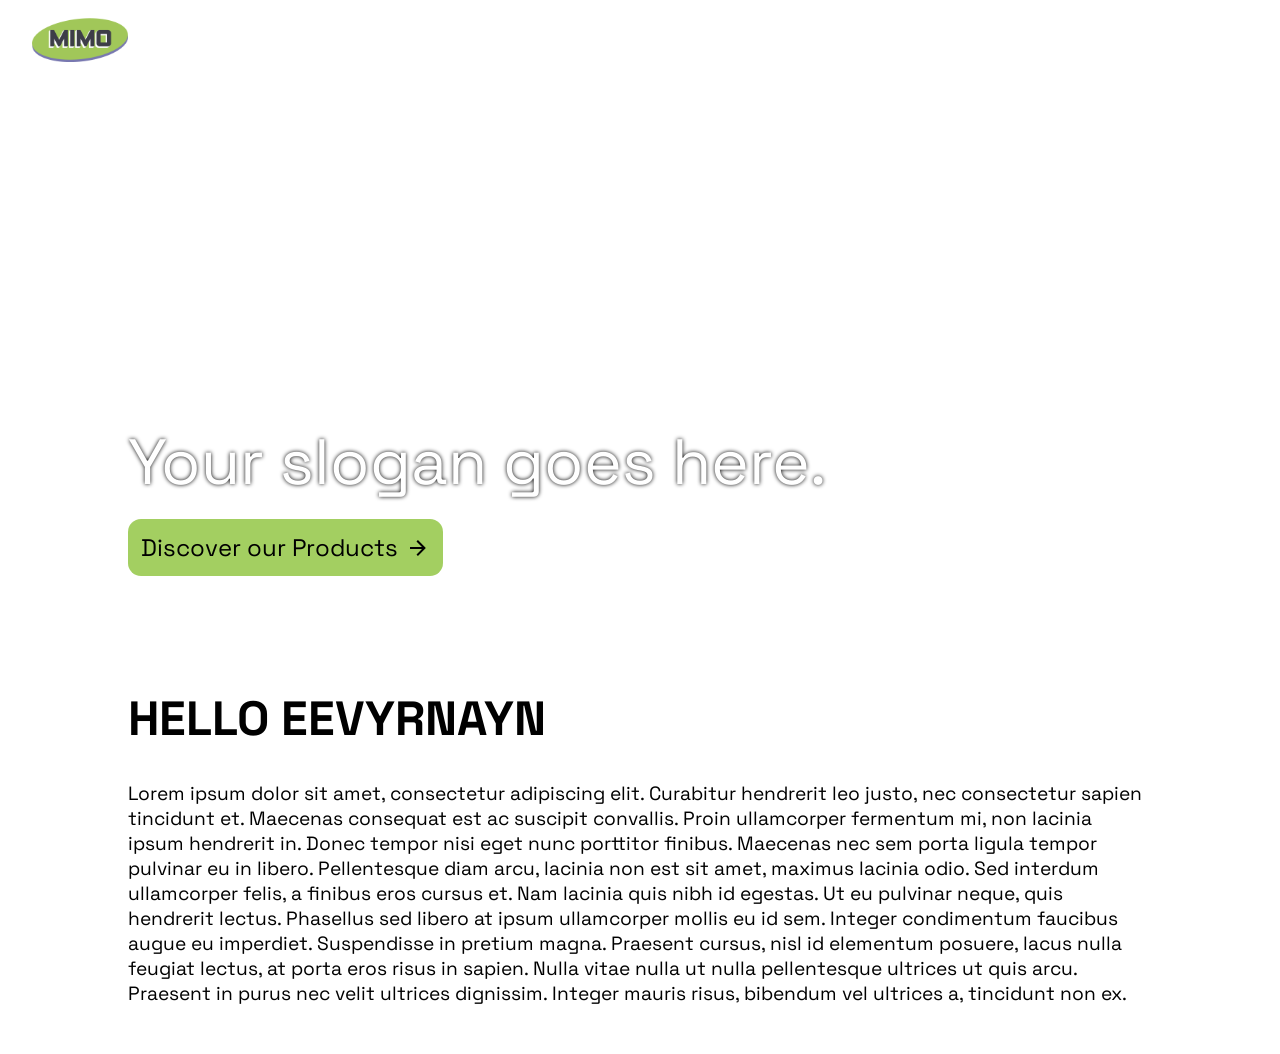
==== index.html @ 0d12b7cb "initial push" ====
<!DOCTYPE html>
    <html lang="en">
        <head>
            <meta charset="utf-8">
            <meta name="viewport" content="width=device-width, initial-scale=1.0">
            <title>MIMOCO</title>
            <link href="css/style.css" rel="stylesheet">
        </head>

        <body>
            <div class="video-container">

            <nav>
                <a href="index.html">
                    <img src="media/img/logo.png" alt="Logo image of MIMOCO" class="logo">
                </a>
                <div class="nav-bar">
                    <a href="index.html">Home</a>
                    <a href="about.html">About Us</a>
                    <a href="products.html">Products</a>
                    <a href="contacts.html">Contacts</a>
                </div>
            </nav>

            
                <video class="home-page-video" src="media/video/13210297_3840_2160_60fps.mp4" loop autoplay muted>
                </video>

                <div class="slogan-container">
                    <div class="slogan">
                        Your slogan goes here.
                    </div>
                    <a href="#products" class="product-button">
                        
                        Discover our Products
            
                        <svg xmlns="http://www.w3.org/2000/svg" width="1em" height="1em" viewBox="0 0 24 24">
                            <path d="M0 0h24v24H0z" fill="none" />
                            <path fill="currentColor" d="M4 11v2h12l-5.5 5.5l1.42 1.42L19.84 12l-7.92-7.92L10.5 5.5L16 11z" />
                        </svg>
                    </a>
                </div>
            </div>

            <section id=products>
                <h1>HELLO EEVYRNAYN</h1>
                <p>Lorem ipsum dolor sit amet, consectetur adipiscing elit. Curabitur hendrerit leo justo, nec consectetur sapien tincidunt et. Maecenas consequat est ac suscipit convallis. Proin ullamcorper fermentum mi, non lacinia ipsum hendrerit in. Donec tempor nisi eget nunc porttitor finibus. Maecenas nec sem porta ligula tempor pulvinar eu in libero. Pellentesque diam arcu, lacinia non est sit amet, maximus lacinia odio. Sed interdum ullamcorper felis, a finibus eros cursus et. Nam lacinia quis nibh id egestas. Ut eu pulvinar neque, quis hendrerit lectus. Phasellus sed libero at ipsum ullamcorper mollis eu id sem. Integer condimentum faucibus augue eu imperdiet. Suspendisse in pretium magna. Praesent cursus, nisl id elementum posuere, lacus nulla feugiat lectus, at porta eros risus in sapien. Nulla vitae nulla ut nulla pellentesque ultrices ut quis arcu. Praesent in purus nec velit ultrices dignissim. Integer mauris risus, bibendum vel ultrices a, tincidunt non ex.</p>
            </section>
        </body>

    </html>
---- css/style.css ----
/* @import url('https://fonts.googleapis.com/css2?family=National+Park:wght@200..800&display=swap'); */
@import url('https://fonts.googleapis.com/css2?family=Space+Grotesk:wght@300..700&display=swap');

:root {
    --green: #a3cf61;
    --green-hovered: #42857f;
}

* {
    box-sizing: border-box;
    margin: 0;
    padding: 0;
    font-family: "Space Grotesk";
    scroll-behavior: smooth;
    /* color: black; */
}

.video-container {
    position: relative;
    width: 100%;
    height: clamp(40rem, 10vh, 50rem);
}

.home-page-video {
    position: absolute;
    inset: 0;

    width: 100%;
    height: 100%;
    object-fit: cover;
    /* display: block; */
    filter:brightness(0.75)
}

.slogan-container {
    position: absolute;

    /* bottom: 5rem; */
    /* left: 5rem; */

    bottom: 10%;
    left: 10%;

    display: flex;
    flex-direction: column;
    align-items: flex-start;
    gap: 1rem;

    /* display: inline-box; */
}

.slogan {
    /* position: absolute; */
    /* top: 70%; */
    /* right: 50%; */
    /* transform: translate(100%, -50%); */
    font-size: clamp(2rem, 5vw, 4rem); /* scales between 1.5rem and 4rem based on viewport width */
    color: white;
    filter: drop-shadow(0px 0px 2px #000000);
    /* white-space: nowrap; */
}

a.product-button {
    display: flex;
    /* position: absolute; */
    /* top: 78%; */
    /* right: clamp(25%, 40vw, 50%); */
    /* transform: translateX(50%); */
    background-color: var(--green);

    padding: 0.8rem;
    border-radius: 13px;

    align-items: center;
    white-space: nowrap;

    color: black;
    font-size: clamp(1rem, 5vw, 1.5rem);
    text-decoration: unset;
}

a.product-button svg {
    /* display: inline-block; */
    margin-left: 0.5rem;
    align-self: center;
}

a.product-button:hover,
a.product-button:focus {
    color: white;
    background-color: var(--green-hovered);
    transition-duration: 150ms;
    text-decoration: unset;
}

nav {
    position: absolute;
    display: flex;
    width: 100%;
    padding: 1rem 2rem;
    z-index: 1;

    align-items: center; /* vertically center aligned */
    border-bottom: solid rgba(255, 255, 255, 0.5) 1px;
}

.logo {
    width: 6rem;
}

.nav-bar {
    display: flex;
    flex: 1;  /* this fills all the space after logo */
    justify-content: center;
}

.nav-bar a {
    padding: 1rem;
    font-size: 1rem;
    text-decoration: unset;
    text-align: center;
    color: white;
}

.nav-bar a:hover, 
.nav-bar a:focus {
    color: var(--green);
    transition-duration: 150ms;
}

@media (max-width: 20rem) {
    .nav-bar {
        display: block;
        justify-items: center;
    }    

    .nav-bar a {
        font-size: 0.8rem;
        padding: 0.5rem;
    }
}

@media (max-width: 30rem) {
    nav {
        flex-direction: column;
        padding: 1rem 1rem;
    }
}

section {
    /* margin: 5rem 16rem; */
    margin-inline: clamp(1.5rem, 10vw, 16rem);
    margin-block: clamp(1.5rem, 10vw, 3rem);
}

h1 {
    margin: 2rem 0;
    font-size: 3rem;
}

p {
    font-size: clamp(1rem, 10vw, 1.2rem);
}

@media (max-width: 30rem) {
    /* section {
        margin: clamp(1rem, 5vw, 16rem);
    } */
}
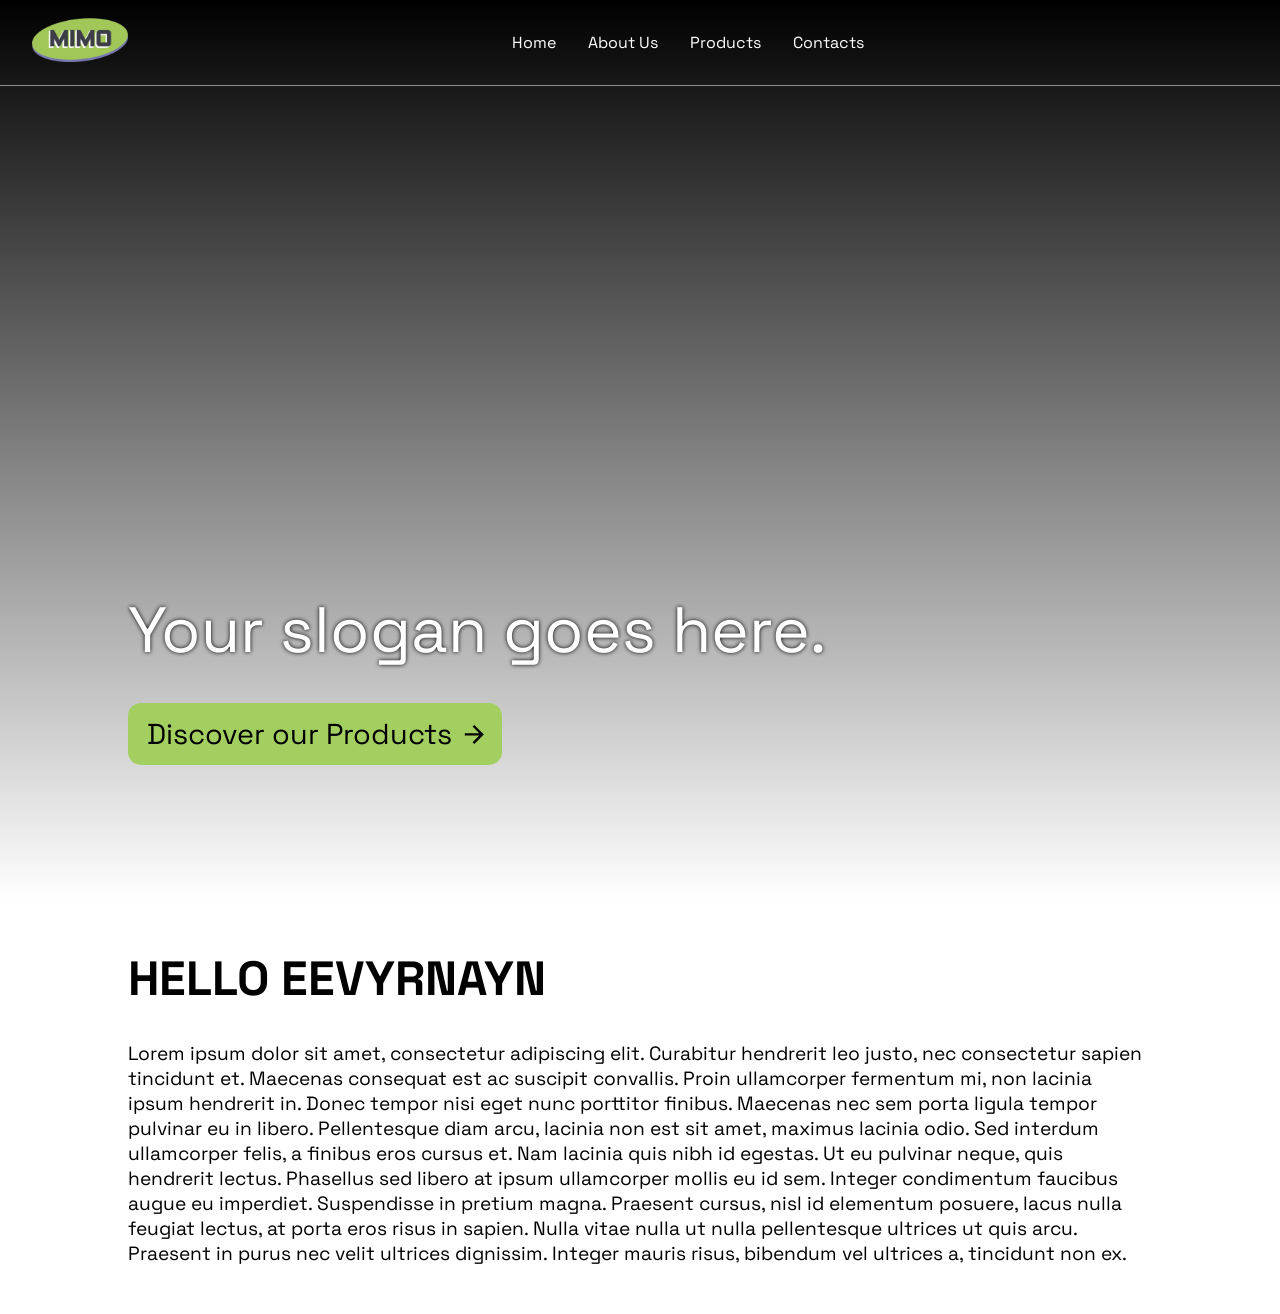
==== commit 525a4642: "landing page fix" ====
--- a/index.html
+++ b/index.html
@@ -46,6 +46,10 @@
                 <h1>HELLO EEVYRNAYN</h1>
                 <p>Lorem ipsum dolor sit amet, consectetur adipiscing elit. Curabitur hendrerit leo justo, nec consectetur sapien tincidunt et. Maecenas consequat est ac suscipit convallis. Proin ullamcorper fermentum mi, non lacinia ipsum hendrerit in. Donec tempor nisi eget nunc porttitor finibus. Maecenas nec sem porta ligula tempor pulvinar eu in libero. Pellentesque diam arcu, lacinia non est sit amet, maximus lacinia odio. Sed interdum ullamcorper felis, a finibus eros cursus et. Nam lacinia quis nibh id egestas. Ut eu pulvinar neque, quis hendrerit lectus. Phasellus sed libero at ipsum ullamcorper mollis eu id sem. Integer condimentum faucibus augue eu imperdiet. Suspendisse in pretium magna. Praesent cursus, nisl id elementum posuere, lacus nulla feugiat lectus, at porta eros risus in sapien. Nulla vitae nulla ut nulla pellentesque ultrices ut quis arcu. Praesent in purus nec velit ultrices dignissim. Integer mauris risus, bibendum vel ultrices a, tincidunt non ex.</p>
             </section>
+
+            <section>
+                
+            </section>
         </body>
 
     </html>
--- a/css/style.css
+++ b/css/style.css
@@ -18,7 +18,8 @@
 .video-container {
     position: relative;
     width: 100%;
-    height: clamp(40rem, 10vh, 50rem);
+    /* height: clamp(40rem, 10vh, 50rem); */
+    height: 100dvh;
 }
 
 .home-page-video {
@@ -29,22 +30,20 @@
     height: 100%;
     object-fit: cover;
     /* display: block; */
-    filter:brightness(0.75)
+    filter:brightness(0.75);
+    background-image: linear-gradient(to bottom, black, rgba(0, 0, 0, 0));
 }
 
 .slogan-container {
     position: absolute;
 
-    /* bottom: 5rem; */
-    /* left: 5rem; */
-
-    bottom: 10%;
+    bottom: 15%;
     left: 10%;
 
     display: flex;
     flex-direction: column;
     align-items: flex-start;
-    gap: 1rem;
+    gap: 2rem;
 
     /* display: inline-box; */
 }
@@ -54,7 +53,7 @@
     /* top: 70%; */
     /* right: 50%; */
     /* transform: translate(100%, -50%); */
-    font-size: clamp(2rem, 5vw, 4rem); /* scales between 1.5rem and 4rem based on viewport width */
+    font-size: clamp(2.2rem, 5vw, 5rem); /* scales between 1.5rem and 4rem based on viewport width */
     color: white;
     filter: drop-shadow(0px 0px 2px #000000);
     /* white-space: nowrap; */
@@ -62,20 +61,17 @@
 
 a.product-button {
     display: flex;
-    /* position: absolute; */
-    /* top: 78%; */
-    /* right: clamp(25%, 40vw, 50%); */
-    /* transform: translateX(50%); */
     background-color: var(--green);
 
     padding: 0.8rem;
+    padding-left: 1.2rem;
     border-radius: 13px;
 
     align-items: center;
     white-space: nowrap;
 
     color: black;
-    font-size: clamp(1rem, 5vw, 1.5rem);
+    font-size: clamp(1.2rem, 5vw, 1.8rem);
     text-decoration: unset;
 }
 
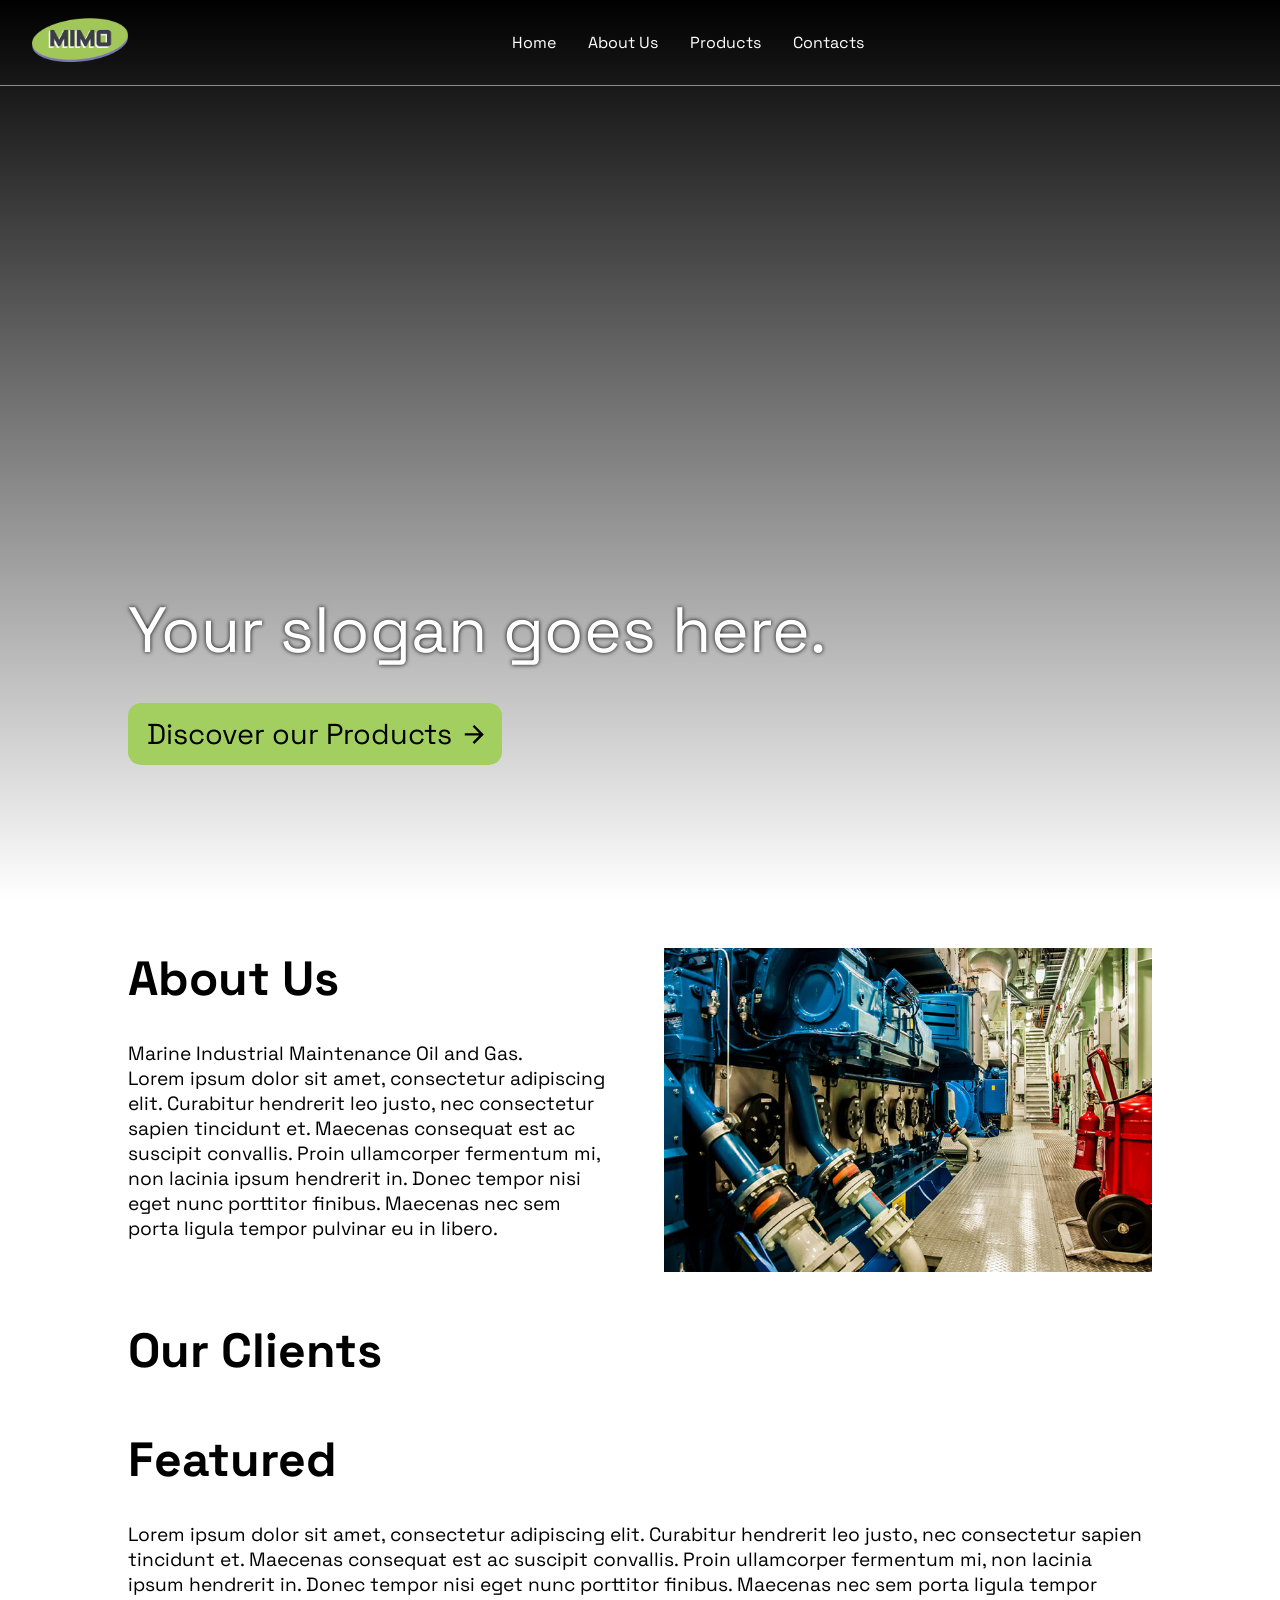
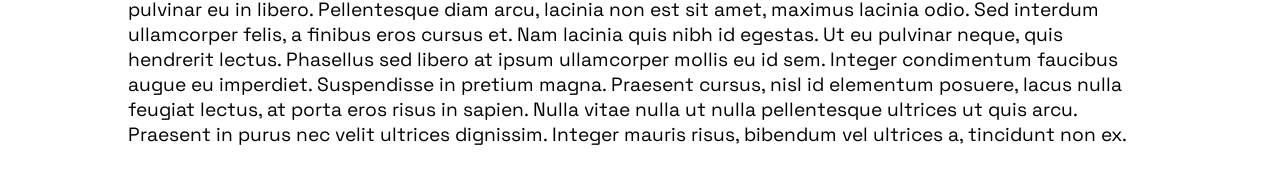
==== commit 3ce40ca4: "Add img to #about + responsiveness" ====
--- a/index.html
+++ b/index.html
@@ -5,6 +5,7 @@
             <meta name="viewport" content="width=device-width, initial-scale=1.0">
             <title>MIMOCO</title>
             <link href="css/style.css" rel="stylesheet">
+            <link rel="icon" type="image/x-icon" href="media/img/favicon.png">
         </head>
 
         <body>
@@ -42,13 +43,30 @@
                 </div>
             </div>
 
-            <section id=products>
-                <h1>HELLO EEVYRNAYN</h1>
-                <p>Lorem ipsum dolor sit amet, consectetur adipiscing elit. Curabitur hendrerit leo justo, nec consectetur sapien tincidunt et. Maecenas consequat est ac suscipit convallis. Proin ullamcorper fermentum mi, non lacinia ipsum hendrerit in. Donec tempor nisi eget nunc porttitor finibus. Maecenas nec sem porta ligula tempor pulvinar eu in libero. Pellentesque diam arcu, lacinia non est sit amet, maximus lacinia odio. Sed interdum ullamcorper felis, a finibus eros cursus et. Nam lacinia quis nibh id egestas. Ut eu pulvinar neque, quis hendrerit lectus. Phasellus sed libero at ipsum ullamcorper mollis eu id sem. Integer condimentum faucibus augue eu imperdiet. Suspendisse in pretium magna. Praesent cursus, nisl id elementum posuere, lacus nulla feugiat lectus, at porta eros risus in sapien. Nulla vitae nulla ut nulla pellentesque ultrices ut quis arcu. Praesent in purus nec velit ultrices dignissim. Integer mauris risus, bibendum vel ultrices a, tincidunt non ex.</p>
+            
+            <section id=about>
+                <div class="two-col">
+                    <div>
+                        <h1>About Us</h1>
+                        
+                        <div>
+                            <p>Marine Industrial Maintenance Oil and Gas.</p>
+                            <p>Lorem ipsum dolor sit amet, consectetur adipiscing elit. Curabitur hendrerit leo justo, nec consectetur sapien tincidunt et. Maecenas consequat est ac suscipit convallis. Proin ullamcorper fermentum mi, non lacinia ipsum hendrerit in. Donec tempor nisi eget nunc porttitor finibus. Maecenas nec sem porta ligula tempor pulvinar eu in libero. </p>
+                        </div>
+                    </div>
+
+                    <img class="img-fluid" src="media/img/marine_products_four-stroke.jpg" alt="marine products">
+                    
+                </div>
             </section>
 
             <section>
-                
+                <h1>Our Clients</h1>
+            </section>
+
+            <section id=products>
+                <h1>Featured</h1>
+                <p>Lorem ipsum dolor sit amet, consectetur adipiscing elit. Curabitur hendrerit leo justo, nec consectetur sapien tincidunt et. Maecenas consequat est ac suscipit convallis. Proin ullamcorper fermentum mi, non lacinia ipsum hendrerit in. Donec tempor nisi eget nunc porttitor finibus. Maecenas nec sem porta ligula tempor pulvinar eu in libero. Pellentesque diam arcu, lacinia non est sit amet, maximus lacinia odio. Sed interdum ullamcorper felis, a finibus eros cursus et. Nam lacinia quis nibh id egestas. Ut eu pulvinar neque, quis hendrerit lectus. Phasellus sed libero at ipsum ullamcorper mollis eu id sem. Integer condimentum faucibus augue eu imperdiet. Suspendisse in pretium magna. Praesent cursus, nisl id elementum posuere, lacus nulla feugiat lectus, at porta eros risus in sapien. Nulla vitae nulla ut nulla pellentesque ultrices ut quis arcu. Praesent in purus nec velit ultrices dignissim. Integer mauris risus, bibendum vel ultrices a, tincidunt non ex.</p>
             </section>
         </body>
 
--- a/css/style.css
+++ b/css/style.css
@@ -143,6 +143,23 @@
     }
 }
 
+.two-col {
+    display: grid;
+    /* align-items: center; */
+    grid-template-columns:
+        /* auto auto; */
+        /* auto minmax(20rem, 39rem); */
+        repeat(auto-fit, minmax(min(400px, 100%), 1fr));
+    gap: 3rem;
+}
+
+/* @media (max-width: 30rem) {
+    .two-col {
+        grid
+    }
+    
+} */
+
 section {
     /* margin: 5rem 16rem; */
     margin-inline: clamp(1.5rem, 10vw, 16rem);
@@ -150,16 +167,38 @@
 }
 
 h1 {
-    margin: 2rem 0;
+    /* margin: 0 2rem; */
+    margin-bottom: 2rem;
     font-size: 3rem;
 }
 
 p {
     font-size: clamp(1rem, 10vw, 1.2rem);
+    /* font-size: 2vw; */
 }
 
 @media (max-width: 30rem) {
-    /* section {
-        margin: clamp(1rem, 5vw, 16rem);
-    } */
-}+    h1 {
+        margin: 1rem 0;
+        font-size: 2rem;
+    }
+
+    p {
+        font-size: 1rem;
+    }
+
+    .two-col {
+        display: grid;
+        /* align-items: center; */
+        grid-template-columns:
+            /* auto auto; */
+            /* auto minmax(20rem, 39rem); */
+            repeat(auto-fit, minmax(min(40rem, 100%), 1fr));
+        gap: 1rem;
+    }
+}
+
+.img-fluid {
+    width: 100%;
+    height: auto;
+}
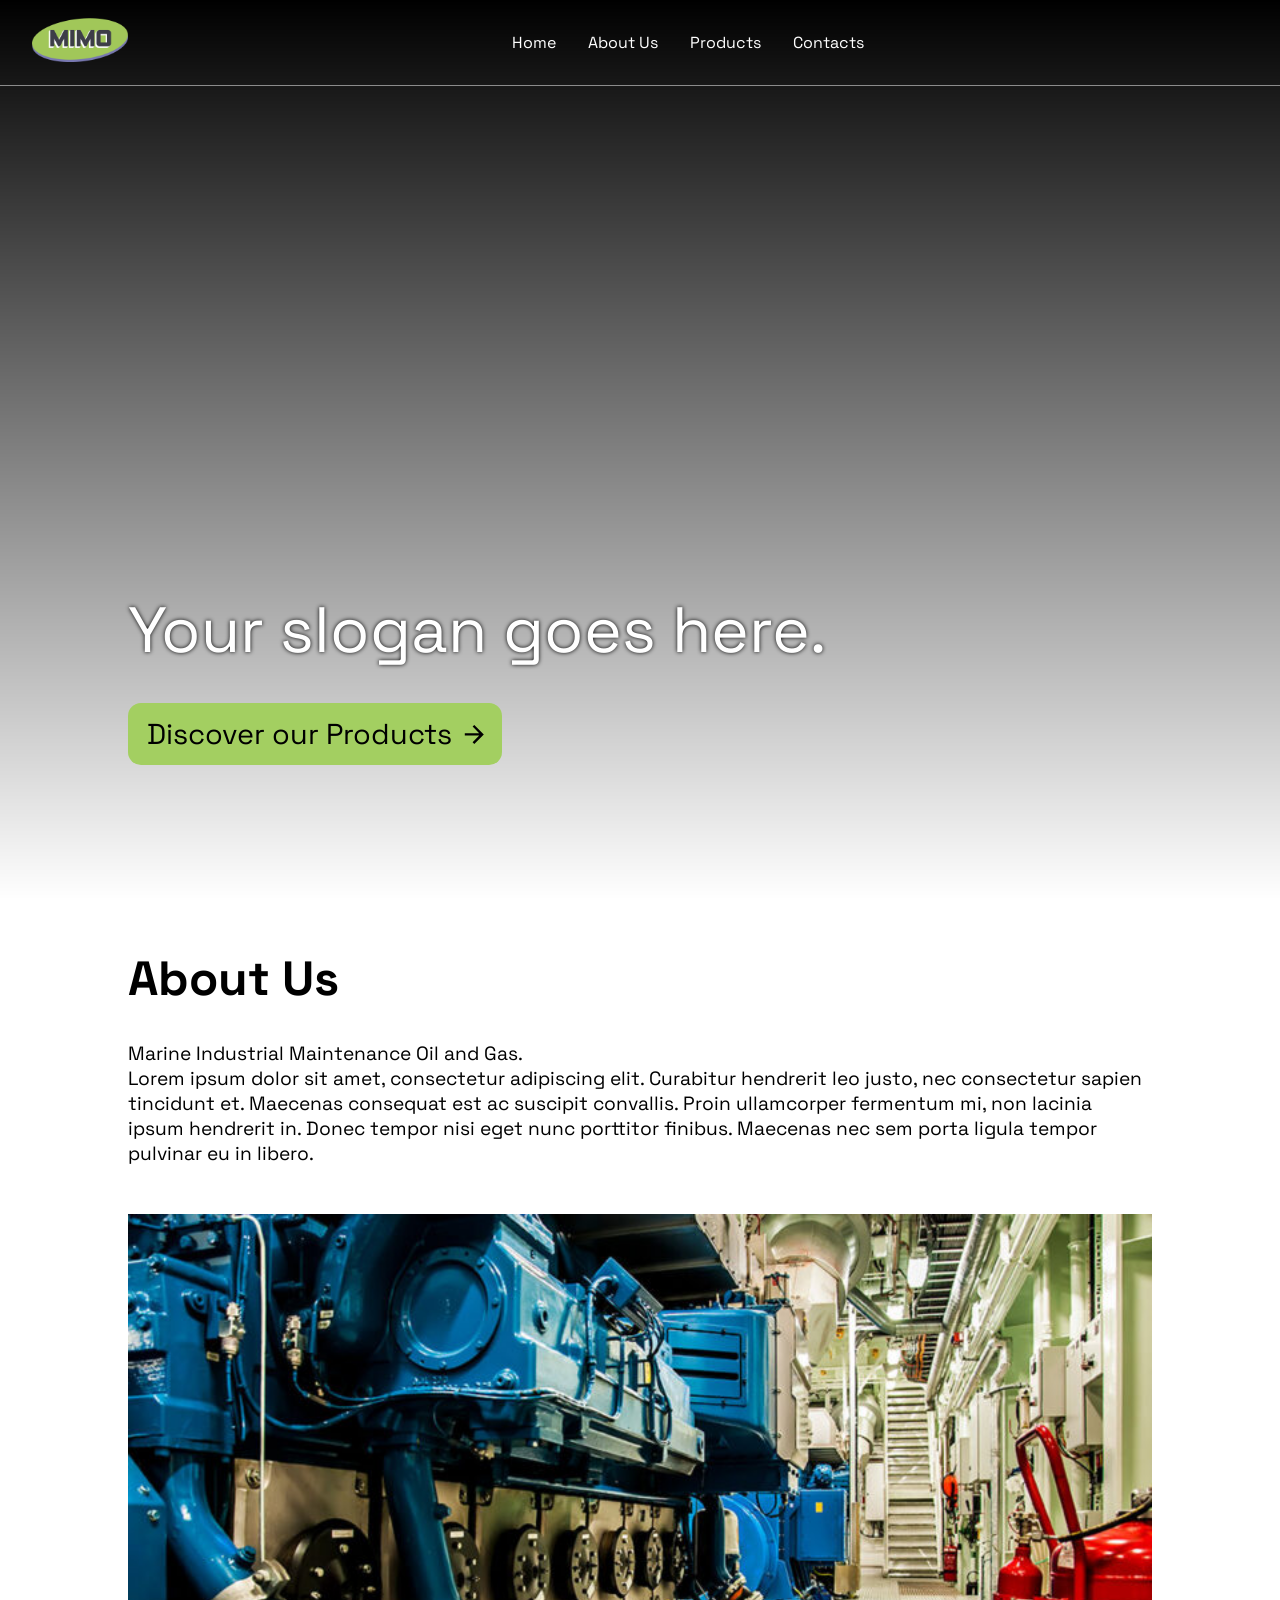
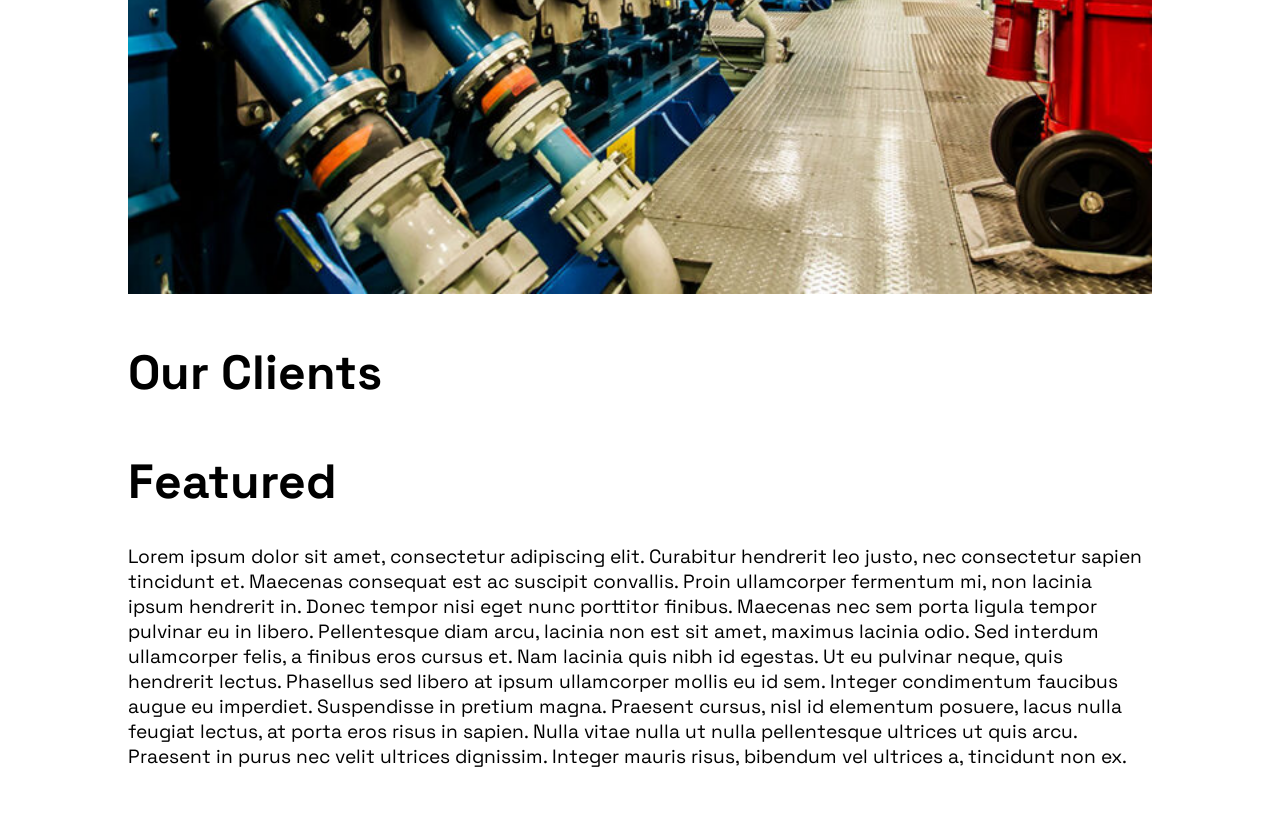
==== commit 3a23e97b: "Fixed grid responsiveness, added video playsinline" ====
--- a/index.html
+++ b/index.html
@@ -24,7 +24,7 @@
             </nav>
 
             
-                <video class="home-page-video" src="media/video/13210297_3840_2160_60fps.mp4" loop autoplay muted>
+                <video class="home-page-video" src="media/video/13210297_3840_2160_60fps.mp4" loop autoplay muted playsinline>
                 </video>
 
                 <div class="slogan-container">
--- a/css/style.css
+++ b/css/style.css
@@ -149,7 +149,7 @@
     grid-template-columns:
         /* auto auto; */
         /* auto minmax(20rem, 39rem); */
-        repeat(auto-fit, minmax(min(400px, 100%), 1fr));
+        repeat(auto-fit, minmax(min(40rem, 100%), 1fr));
     gap: 3rem;
 }
 
@@ -188,12 +188,12 @@
     }
 
     .two-col {
-        display: grid;
+        /* display: grid; */
         /* align-items: center; */
-        grid-template-columns:
+        /* grid-template-columns:
             /* auto auto; */
             /* auto minmax(20rem, 39rem); */
-            repeat(auto-fit, minmax(min(40rem, 100%), 1fr));
+            /* repeat(auto-fit, minmax(min(40rem, 100%), 1fr)); */
         gap: 1rem;
     }
 }
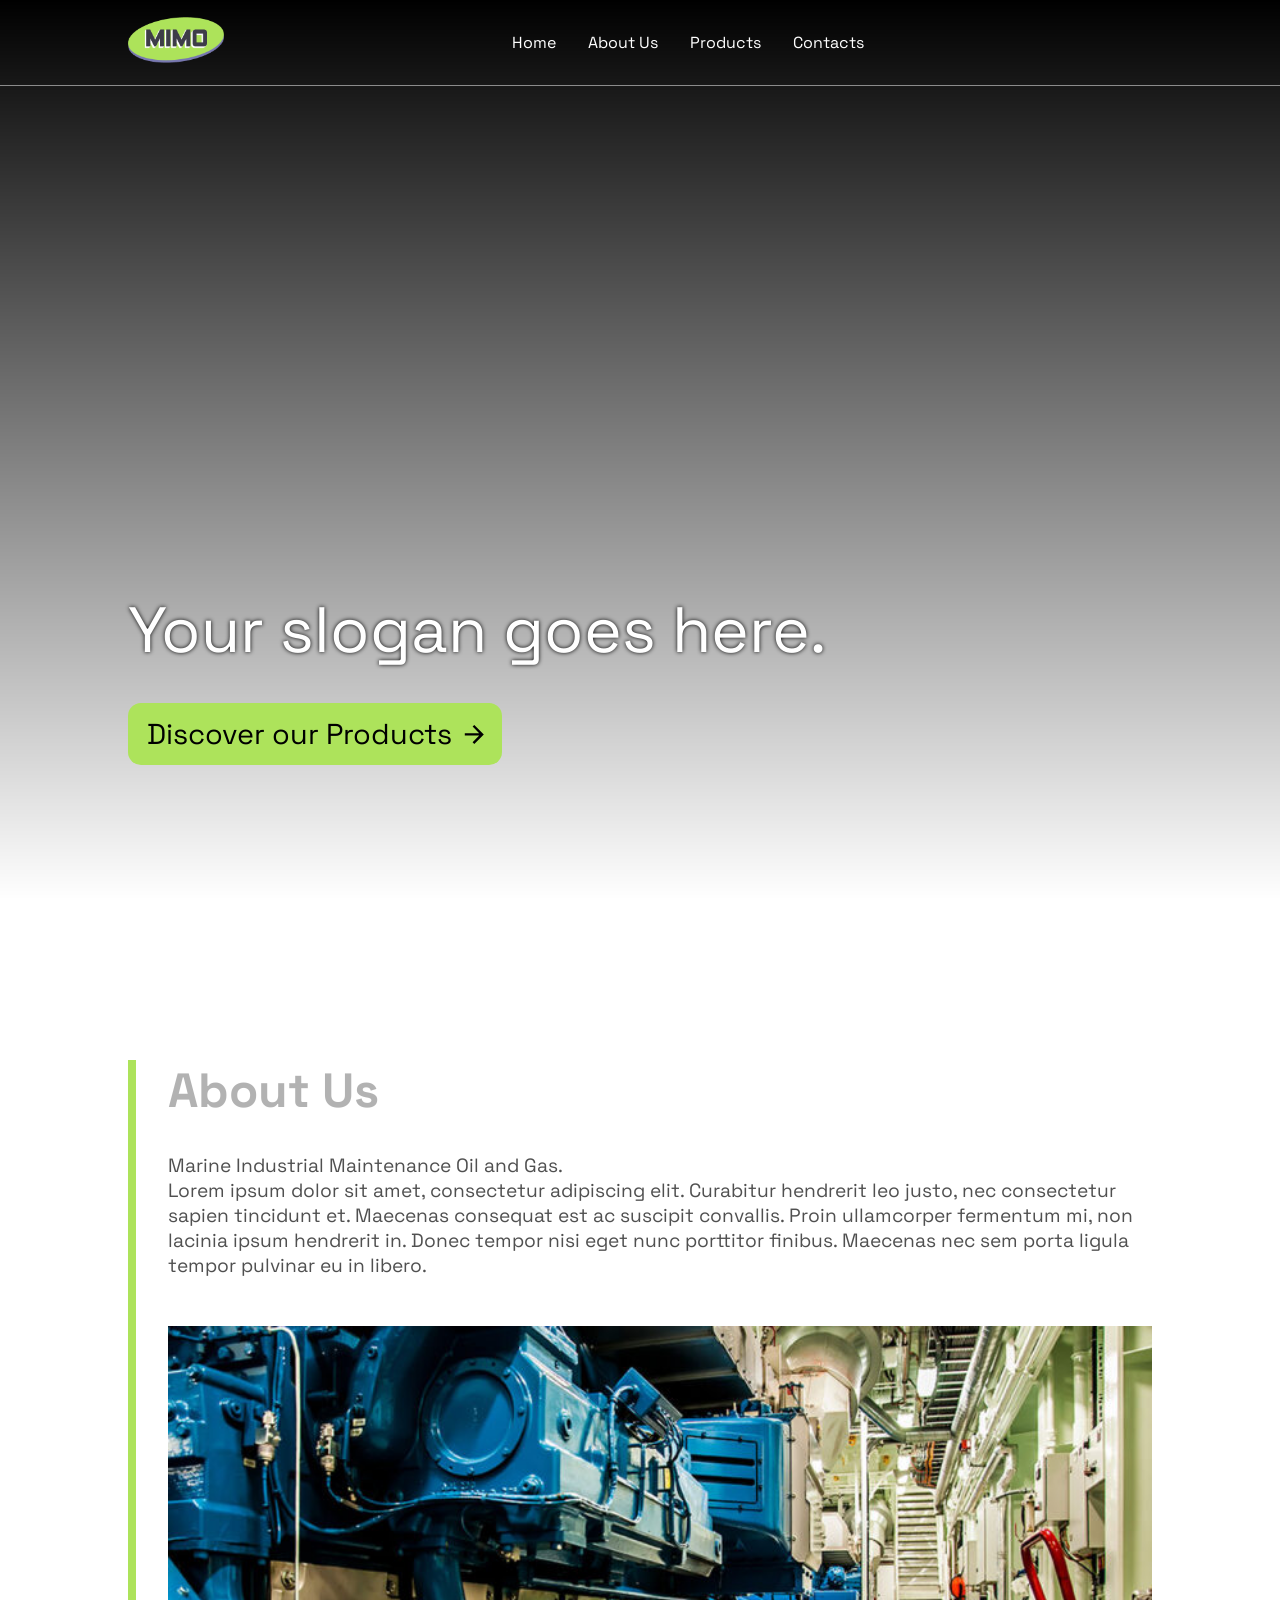
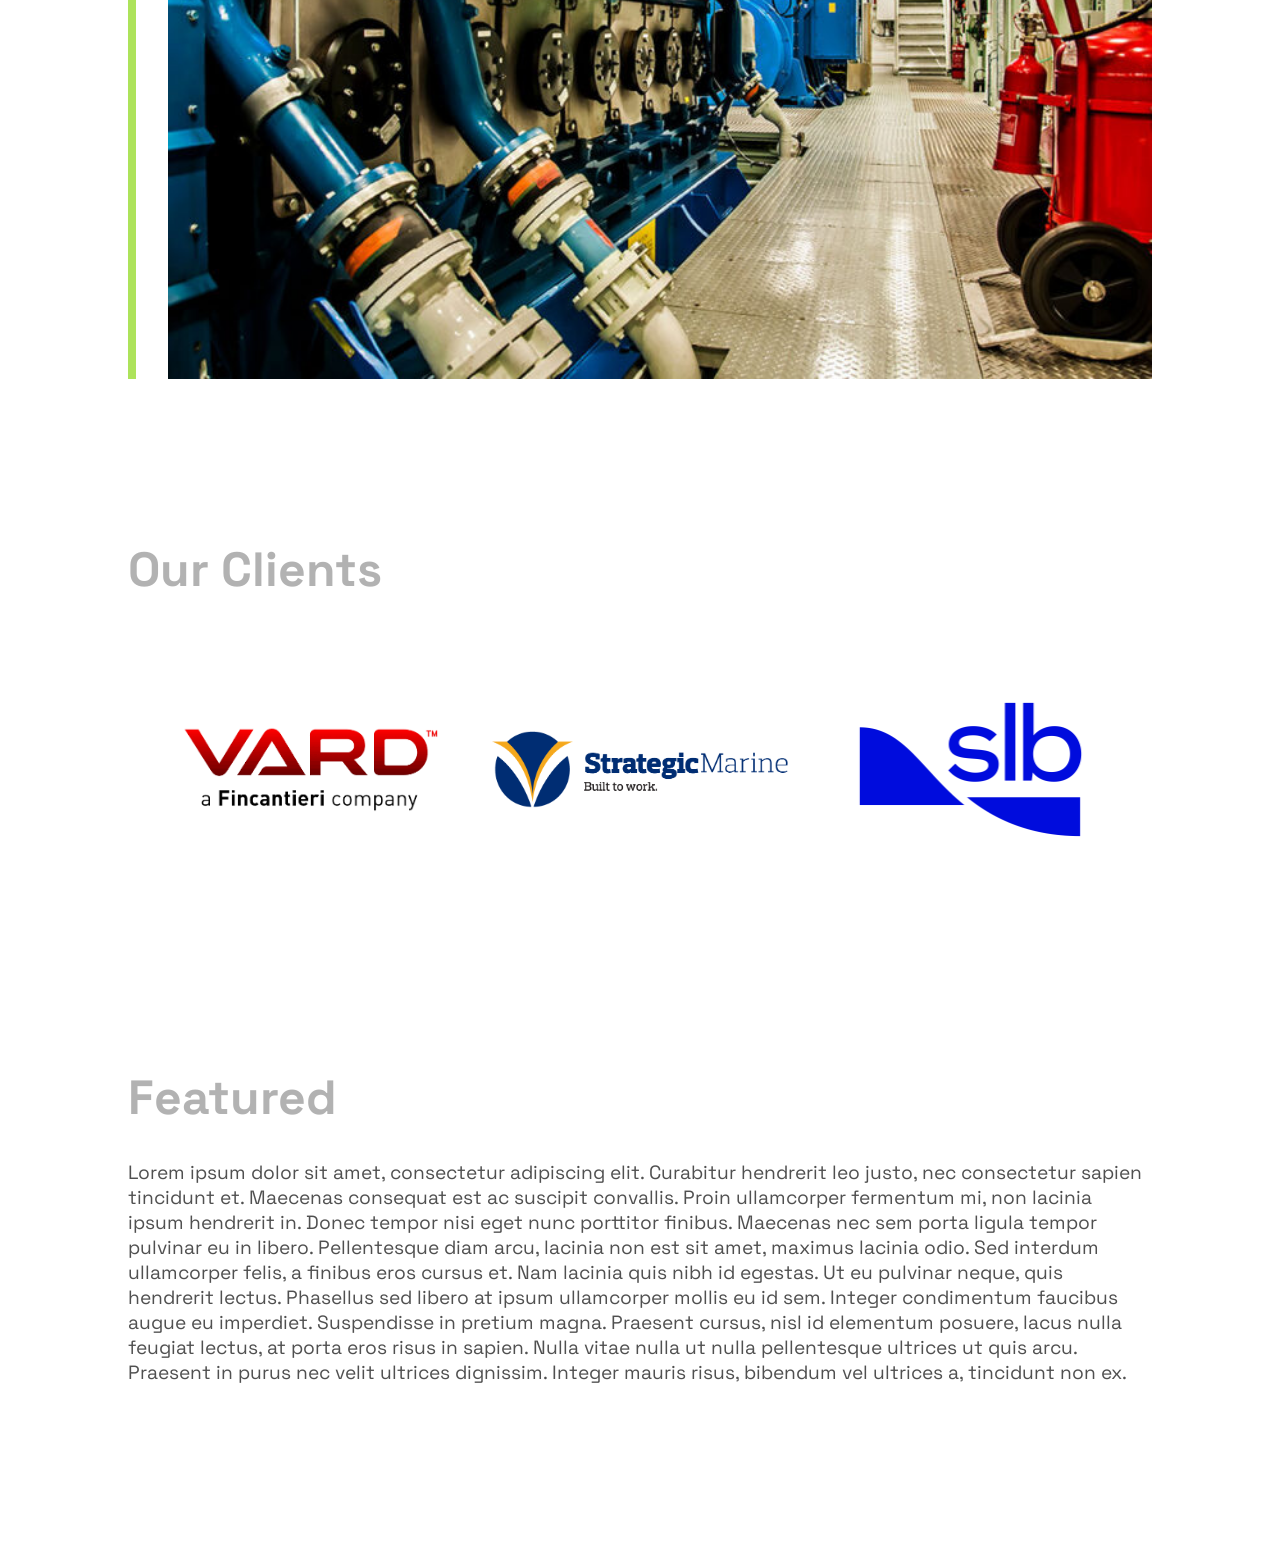
==== commit 3dc32a0a: "Made proper file directory + styled more sections" ====
--- a/index.html
+++ b/index.html
@@ -17,9 +17,9 @@
                 </a>
                 <div class="nav-bar">
                     <a href="index.html">Home</a>
-                    <a href="about.html">About Us</a>
-                    <a href="products.html">Products</a>
-                    <a href="contacts.html">Contacts</a>
+                    <a href="/about">About Us</a>
+                    <a href="/products">Products</a>
+                    <a href="/contacts">Contacts</a>
                 </div>
             </nav>
 
@@ -44,24 +44,34 @@
             </div>
 
             
-            <section id=about>
-                <div class="two-col">
+            <section id=about class="two-col-grid center-align left-border">
+                <div>
+                    <h1>About Us</h1>
                     <div>
-                        <h1>About Us</h1>
-                        
-                        <div>
-                            <p>Marine Industrial Maintenance Oil and Gas.</p>
-                            <p>Lorem ipsum dolor sit amet, consectetur adipiscing elit. Curabitur hendrerit leo justo, nec consectetur sapien tincidunt et. Maecenas consequat est ac suscipit convallis. Proin ullamcorper fermentum mi, non lacinia ipsum hendrerit in. Donec tempor nisi eget nunc porttitor finibus. Maecenas nec sem porta ligula tempor pulvinar eu in libero. </p>
-                        </div>
+                        <p>Marine Industrial Maintenance Oil and Gas.</p>
+                        <p>Lorem ipsum dolor sit amet, consectetur adipiscing elit. Curabitur hendrerit leo justo, nec consectetur sapien tincidunt et. Maecenas consequat est ac suscipit convallis. Proin ullamcorper fermentum mi, non lacinia ipsum hendrerit in. Donec tempor nisi eget nunc porttitor finibus. Maecenas nec sem porta ligula tempor pulvinar eu in libero. </p>
                     </div>
+                </div>
 
-                    <img class="img-fluid" src="media/img/marine_products_four-stroke.jpg" alt="marine products">
-                    
-                </div>
+                <img class="img-fluid" src="media/img/marine_products_four-stroke.jpg" alt="marine products">
             </section>
 
-            <section>
+            <section id=clients class="center-justify">
                 <h1>Our Clients</h1>
+                <div class="card-container">
+                    <div class="card">
+                        <img src="/media/img/vard.png">
+                        <!-- <p>VARD</p> -->
+                    </div>
+                    <div class="card">
+                        <img src="/media/img/SM-logo-fit.png">
+                        <!-- <p>Strategic Marine</p> -->
+                    </div>
+                    <div class="card">
+                        <img src="/media/img/schlumberger.png">
+                        <!-- <p>Strategic Marine</p> -->
+                    </div>
+                </div>
             </section>
 
             <section id=products>
--- a/css/style.css
+++ b/css/style.css
@@ -2,7 +2,7 @@
 @import url('https://fonts.googleapis.com/css2?family=Space+Grotesk:wght@300..700&display=swap');
 
 :root {
-    --green: #a3cf61;
+    --green: #ADE35B;
     --green-hovered: #42857f;
 }
 
@@ -93,7 +93,7 @@
     position: absolute;
     display: flex;
     width: 100%;
-    padding: 1rem 2rem;
+    padding: 1rem 8rem;
     z-index: 1;
 
     align-items: center; /* vertically center aligned */
@@ -118,6 +118,14 @@
     color: white;
 }
 
+.white-bg-nav a {
+    color: #000000;
+}
+
+.white-bg-nav {
+    border-bottom: rgba(0, 0, 0, 0.363) solid 1px;
+}
+
 .nav-bar a:hover, 
 .nav-bar a:focus {
     color: var(--green);
@@ -143,38 +151,80 @@
     }
 }
 
-.two-col {
+.two-col-grid {
     display: grid;
-    /* align-items: center; */
     grid-template-columns:
-        /* auto auto; */
-        /* auto minmax(20rem, 39rem); */
         repeat(auto-fit, minmax(min(40rem, 100%), 1fr));
     gap: 3rem;
 }
 
-/* @media (max-width: 30rem) {
-    .two-col {
-        grid
-    }
-    
-} */
+.center-align {
+    align-items: center;
+}
+
+.left-border {
+    border-left: var(--green) solid 8px;
+    padding-left: 2rem;
+}
+
+.center-justify {
+    justify-items: center;
+}
+
+.card-container {
+    display: flex;
+    flex-direction: row;
+    gap: 2rem;
+    width: 100%;
+    padding: 2rem;
+    justify-content: center;
+    align-items: center;
+}
+
+@media (max-width: 50rem) {
+    .card-container {
+        /* display: block; */
+        flex-direction: column;
+        justify-items: center;
+        padding: 0.5rem;
+    }
+}
+
+.card {
+    width: 20rem;
+    display: flex;
+    width: 100%;
+    flex-direction: column;
+    justify-items: center;
+    position: relative;
+}
+
+.card img {
+    width: 100%;
+    height: auto;
+}
 
 section {
     /* margin: 5rem 16rem; */
     margin-inline: clamp(1.5rem, 10vw, 16rem);
     margin-block: clamp(1.5rem, 10vw, 3rem);
+    margin-block: 10rem;
+    /* margin-inline: 20rem; */
 }
 
 h1 {
     /* margin: 0 2rem; */
     margin-bottom: 2rem;
     font-size: 3rem;
+    color: var(--green);
+    color: rgba(0, 0, 0, 0.301);
+    /* color: #a3cf61c9; */
+    /* color: rgb(183, 221, 171); */
 }
 
 p {
     font-size: clamp(1rem, 10vw, 1.2rem);
-    /* font-size: 2vw; */
+    color: rgb(80, 80, 80);
 }
 
 @media (max-width: 30rem) {
@@ -187,15 +237,13 @@
         font-size: 1rem;
     }
 
-    .two-col {
-        /* display: grid; */
-        /* align-items: center; */
-        /* grid-template-columns:
-            /* auto auto; */
-            /* auto minmax(20rem, 39rem); */
-            /* repeat(auto-fit, minmax(min(40rem, 100%), 1fr)); */
+    .two-col-grid {
         gap: 1rem;
     }
+
+    section {
+        margin-block: 4rem;
+    }
 }
 
 .img-fluid {
